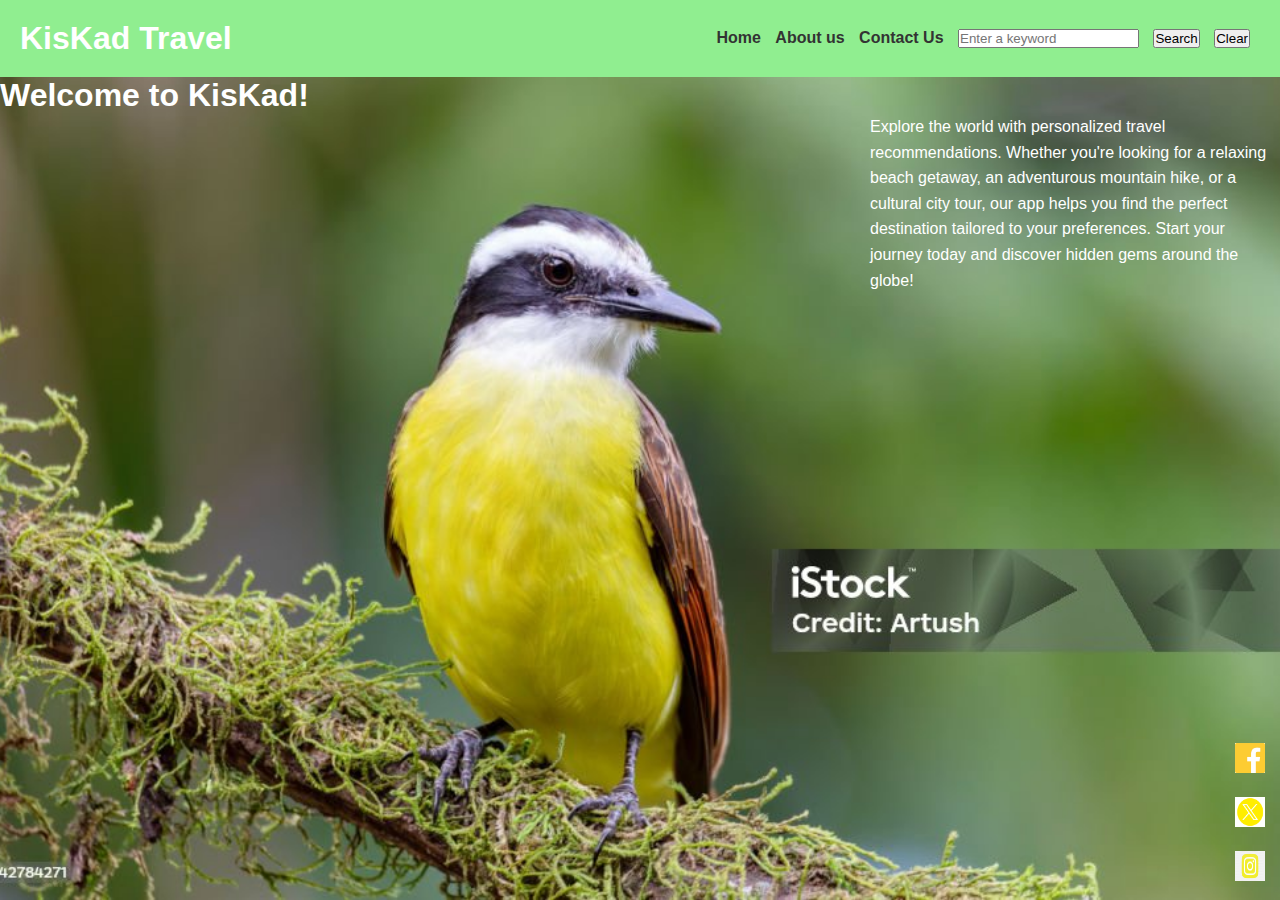
==== index.html @ a064ec08 "index" ====
<!DOCTYPE html>
<html lang="en">
<head>
    <meta charset="UTF-8">
    <title>Home - KisKad Travel</title>
    <style> 
        body {
            margin: 0;
            padding: 0;
            font-family: Arial, sans-serif;
            background-image: url('background.jpg'); /* Path to your background image */
            background-size: cover;
            background-position: center;
            background-attachment: fixed;
            color: white;
        }

        *{
            margin: 0;
            padding: 0;
            box-sizing: border-box;
        }

        nav {
            background-color: lightgreen;
            padding: 20px;
            display: flex;
            align-items: center;
            justify-content: space-between;
            
        }
        
        nav ul {
            list-style-type: none;
            /* padding: 0; */
        }
        
        nav ul li {
            display: inline;
            margin-right: 10px;
        }
        
        nav a {
            text-decoration: none;
            color: #333;
            font-weight: bold;
        }

        .social-icons {
            position: fixed;
            bottom: 10px; /* Adjust the distance from the bottom */
            right: 10px;   /* Adjust the distance from the left */
            display: flex;
            flex-direction: column; /* Stack the icons vertically */
            gap: 10px; /* Space between the icons */
        }

        #mainP {
            max-width: 400px; /* Adjust the width to your preference */
            line-height: 1.6; /* Improves readability by increasing line spacing */
            position: absolute;
            right: 10px;
        }

        a img {
            width: 30px;  /* Adjust the width of the icons */
            height: 30px; /* Adjust the height of the icons */
            margin: 5px;  /* Add some space around the icons */
            transition: transform 0.3s ease;
        }
        
    </style>
</head>
<body>
    <nav>
        <h1>KisKad Travel</h1>
        <ul class="nav-links">
            <li><a href="./index.html" id="home">Home </a></li>
            <li><a href="./about.html" id="about">About us </a></li>
            <li><a href="./contact.html" id="contact">Contact Us </a></li>
            <li><input type="text" id="conditionInput" placeholder="Enter a keyword">  </li>
            <li><button id='btnSearch'>Search</button>
            <li><button id='btnClear'>Clear</button>
            </li>
        </ul>
    </nav>
    <div class="container">
        <h1>Welcome to KisKad!</h1>
        <p id="mainP"> 
            Explore the world with personalized travel recommendations. Whether 
            you're looking for a relaxing beach getaway, an adventurous mountain 
            hike, or a cultural city tour, our app helps you find the perfect 
            destination tailored to your preferences. Start your journey today 
            and discover hidden gems around the globe!
        </p>
        
        <!-- Social Media Icons -->
        <div class="social-icons">
            <a href="https://facebook.com" target="_blank">
                <img src="facebook-icon.png" alt="Facebook">
            </a>
            <a href="https://twitter.com" target="_blank">
                <img src="twitter-icon.png" alt="Twitter">
            </a>
            <a href="https://instagram.com" target="_blank">
                <img src="instagram-icon.png" alt="Instagram">
            </a>
        </div>
    </div>
    <script src="./travel_recommendation.js"></script>
</body>
</html>
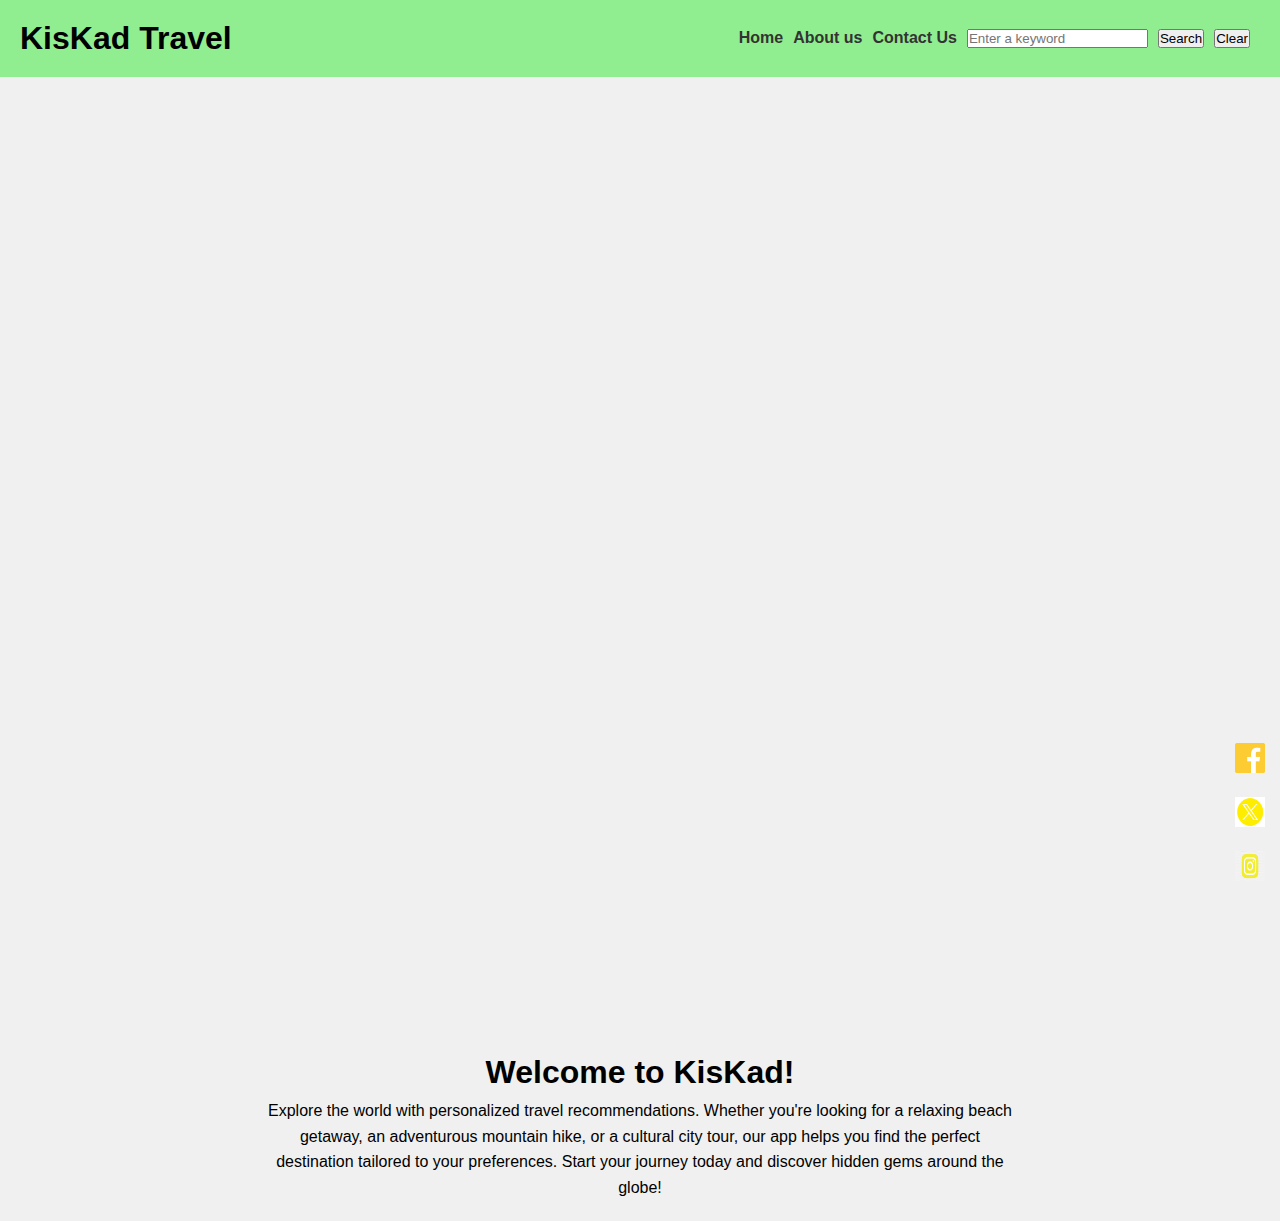
==== commit b24bfa02: "about" ====
--- a/index.html
+++ b/index.html
@@ -2,74 +2,9 @@
 <html lang="en">
 <head>
     <meta charset="UTF-8">
+    <meta name="viewport" content="width=device-width, initial-scale=1.0">
     <title>Home - KisKad Travel</title>
-    <style> 
-        body {
-            margin: 0;
-            padding: 0;
-            font-family: Arial, sans-serif;
-            background-image: url('background.jpg'); /* Path to your background image */
-            background-size: cover;
-            background-position: center;
-            background-attachment: fixed;
-            color: white;
-        }
-
-        *{
-            margin: 0;
-            padding: 0;
-            box-sizing: border-box;
-        }
-
-        nav {
-            background-color: lightgreen;
-            padding: 20px;
-            display: flex;
-            align-items: center;
-            justify-content: space-between;
-            
-        }
-        
-        nav ul {
-            list-style-type: none;
-            /* padding: 0; */
-        }
-        
-        nav ul li {
-            display: inline;
-            margin-right: 10px;
-        }
-        
-        nav a {
-            text-decoration: none;
-            color: #333;
-            font-weight: bold;
-        }
-
-        .social-icons {
-            position: fixed;
-            bottom: 10px; /* Adjust the distance from the bottom */
-            right: 10px;   /* Adjust the distance from the left */
-            display: flex;
-            flex-direction: column; /* Stack the icons vertically */
-            gap: 10px; /* Space between the icons */
-        }
-
-        #mainP {
-            max-width: 400px; /* Adjust the width to your preference */
-            line-height: 1.6; /* Improves readability by increasing line spacing */
-            position: absolute;
-            right: 10px;
-        }
-
-        a img {
-            width: 30px;  /* Adjust the width of the icons */
-            height: 30px; /* Adjust the height of the icons */
-            margin: 5px;  /* Add some space around the icons */
-            transition: transform 0.3s ease;
-        }
-        
-    </style>
+    <link rel="stylesheet" href="./KiskaTravel.css">
 </head>
 <body>
     <nav>
@@ -84,9 +19,17 @@
             </li>
         </ul>
     </nav>
-    <div class="container">
+
+    <div class="slideshow-container">
+        <div class="slideshow-image fade" style="background-image: url('forest.jpg');"></div>
+        <div class="slideshow-image fade" style="background-image: url('waterfall.jpg');"></div>
+        <div class="slideshow-image fade" style="background-image: url('mountain.jpg');"></div>
+        <div class="slideshow-image fade" style="background-image: url('bridge.jpg');"></div>
+    </div>
+
+    <div class="mainContainer">
         <h1>Welcome to KisKad!</h1>
-        <p id="mainP"> 
+        <p> 
             Explore the world with personalized travel recommendations. Whether 
             you're looking for a relaxing beach getaway, an adventurous mountain 
             hike, or a cultural city tour, our app helps you find the perfect 
@@ -94,18 +37,18 @@
             and discover hidden gems around the globe!
         </p>
         
-        <!-- Social Media Icons -->
-        <div class="social-icons">
-            <a href="https://facebook.com" target="_blank">
-                <img src="facebook-icon.png" alt="Facebook">
-            </a>
-            <a href="https://twitter.com" target="_blank">
-                <img src="twitter-icon.png" alt="Twitter">
-            </a>
-            <a href="https://instagram.com" target="_blank">
-                <img src="instagram-icon.png" alt="Instagram">
-            </a>
-        </div>
+    </div>
+
+    <div class="social-icons">
+        <a href="https://facebook.com" target="_blank">
+            <img src="facebook-icon.png" alt="Facebook">
+        </a>
+        <a href="https://twitter.com" target="_blank">
+            <img src="twitter-icon.png" alt="Twitter">
+        </a>
+        <a href="https://instagram.com" target="_blank">
+            <img src="instagram-icon.png" alt="Instagram">
+        </a>
     </div>
     <script src="./travel_recommendation.js"></script>
 </body>
--- a/KiskaTravel.css
+++ b/KiskaTravel.css
@@ -0,0 +1,182 @@
+body, html {
+  margin: 0;
+  padding: 0;
+  height: 100%;
+  font-family: Arial, sans-serif;
+  background-color: #f0f0f0;
+}
+
+*{
+    margin: 0;
+    padding: 0;
+    box-sizing: border-box;
+}
+
+nav {
+    background-color: lightgreen;
+    padding: 20px;
+    display: flex;
+    align-items: center;
+    justify-content: space-between;
+    
+}
+
+nav ul {
+    list-style-type: none;
+    display: flex;
+
+    /* padding: 0; */
+}
+
+nav ul li {
+    display: inline;
+    margin-right: 10px;
+}
+
+nav a {
+    text-decoration: none;
+    color: #333;
+    font-weight: bold;
+}
+
+.slideshow-container {
+    height: 100vh;
+    position: relative;
+    overflow: hidden;
+  }
+  
+  .slideshow-image {
+    position: absolute;
+    width: 100%;
+    height: 100%;
+    background-size: cover;
+    background-position: center;
+    opacity: 0;
+    transition: opacity 1.5s ease-in-out;
+  }
+
+  /* Animation for fading between images */
+.fade {
+    animation: fadeEffect 10s infinite;
+  }
+  
+  @keyframes fadeEffect {
+    0% { opacity: 1; }
+    25% { opacity: 0; }
+    50% { opacity: 1; }
+    75% { opacity: 0; }
+    100% { opacity: 1; }
+  }
+
+h1 {
+    right: 10px;
+}
+
+.social-icons {
+    position: fixed;
+    bottom: 10px; /* Adjust the distance from the bottom */
+    right: 10px;   /* Adjust the distance from the left */
+    display: flex;
+    flex-direction: column; /* Stack the icons vertically */
+    gap: 10px; /* Space between the icons */
+}
+
+.mainContainer {
+    max-width: 800px; /* Increase the width for better alignment */
+    line-height: 1.6; /* Improves readability by increasing line spacing */
+    margin: 50px auto; /* Center the container and add margin */
+    padding: 20px; /* Add padding for better spacing */
+}
+
+a img {
+    width: 30px;  /* Adjust the width of the icons */
+    height: 30px; /* Adjust the height of the icons */
+    margin: 5px;  /* Add some space around the icons */
+    transition: transform 0.3s ease;
+}
+
+#about-us {
+    padding: 40px;
+    max-width: 1200px;
+    margin: 0 auto;
+}
+
+#mission-vision {
+    text-align: center;
+}
+
+#mission-vision h2 {
+    font-size: 2rem;
+    margin-bottom: 20px;
+}
+
+#mission-vision ul {
+    list-style-type: none;
+    padding: 0;
+}
+
+#mission-vision ul li {
+    font-size: 1.2rem;
+    margin-bottom: 10px;
+}
+
+#team {
+    margin-top: 50px;
+}
+
+#team h2 {
+    margin-bottom: 20px;
+    text-align: center;
+}
+
+.team-container {
+    display: flex;
+    justify-content: space-around;
+    margin-top: 40px;
+}
+
+.team-member {
+    text-align: center;
+    width: 30%;
+}
+
+.team-member img {
+    width: 100px;
+    height: 100px;
+    border-radius: 50%;
+    margin-bottom: 10px;
+}
+
+h4 {
+    margin-top: 10px;
+    font-size: 1.3rem;
+}
+
+p {
+    font-size: 1rem;
+}
+
+body{
+    text-align: center;
+}
+/* Some basic styling for demonstration purposes */
+#contactForm {
+  max-width: 400px;
+  margin: 0 auto;
+}
+#contactForm input,
+#contactForm textarea {
+  width: 100%;
+  margin-bottom: 15px;
+  padding: 8px;
+}
+#contactForm button {
+  padding: 10px 20px;
+  background-color: #007bff;
+  color: white;
+  border: none;
+  cursor: pointer;
+}
+#contactForm button:hover {
+  background-color: #0056b3;
+}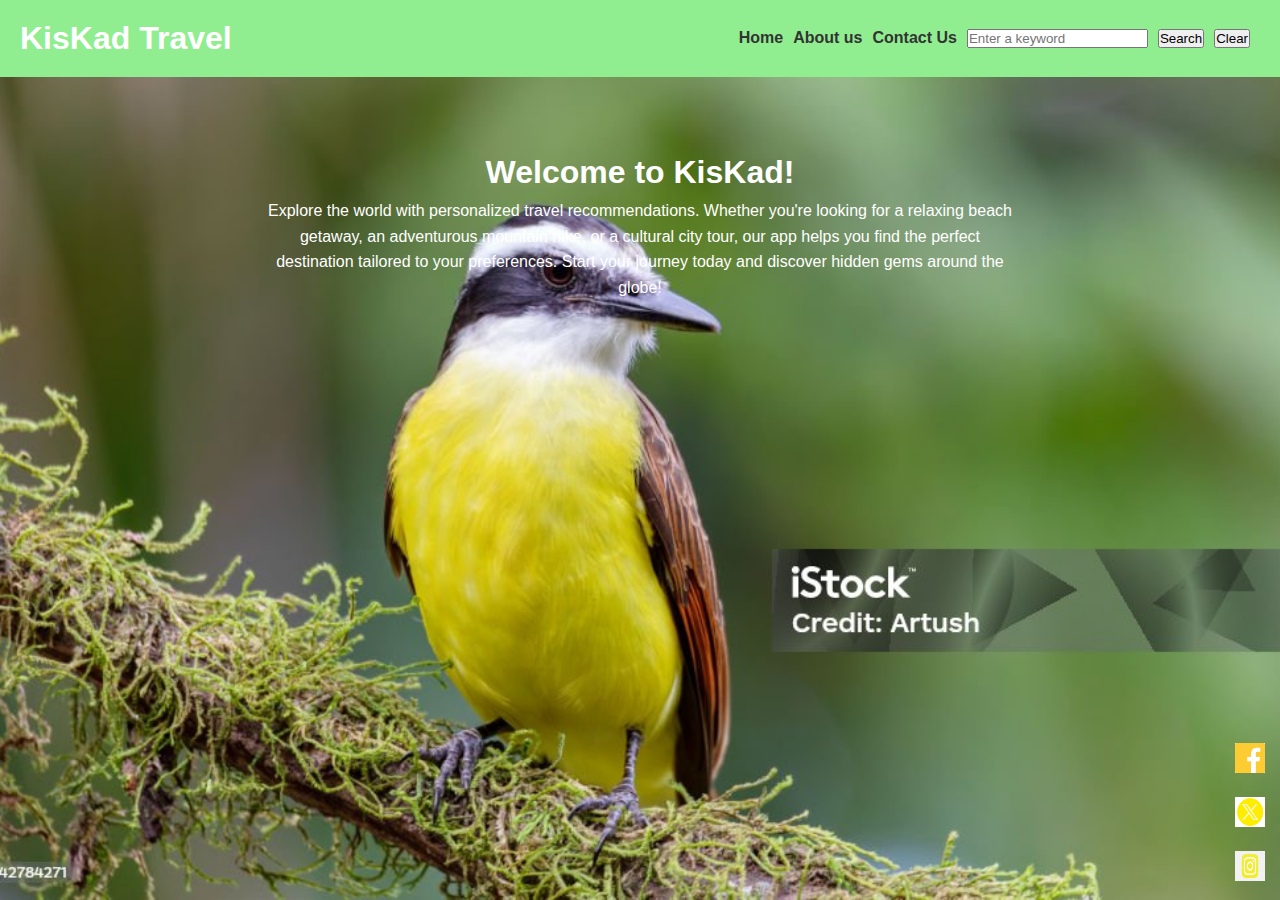
==== commit dbcb8c51: "fetching" ====
--- a/index.html
+++ b/index.html
@@ -20,12 +20,9 @@
         </ul>
     </nav>
 
-    <div class="slideshow-container">
-        <div class="slideshow-image fade" style="background-image: url('forest.jpg');"></div>
-        <div class="slideshow-image fade" style="background-image: url('waterfall.jpg');"></div>
-        <div class="slideshow-image fade" style="background-image: url('mountain.jpg');"></div>
-        <div class="slideshow-image fade" style="background-image: url('bridge.jpg');"></div>
-    </div>
+        <div class="searchCondition">
+            <div id="result"></div>
+        </div>
 
     <div class="mainContainer">
         <h1>Welcome to KisKad!</h1>
--- a/KiskaTravel.css
+++ b/KiskaTravel.css
@@ -1,9 +1,12 @@
-body, html {
-  margin: 0;
-  padding: 0;
-  height: 100%;
-  font-family: Arial, sans-serif;
-  background-color: #f0f0f0;
+body {
+    margin: 0;
+    padding: 0;
+    font-family: Arial, sans-serif;
+    background-image: url('background.jpg'); /* Path to your background image */
+    background-size: cover;
+    background-position: center;
+    background-attachment: fixed;
+    color: white;
 }
 
 *{
@@ -38,35 +41,6 @@
     color: #333;
     font-weight: bold;
 }
-
-.slideshow-container {
-    height: 100vh;
-    position: relative;
-    overflow: hidden;
-  }
-  
-  .slideshow-image {
-    position: absolute;
-    width: 100%;
-    height: 100%;
-    background-size: cover;
-    background-position: center;
-    opacity: 0;
-    transition: opacity 1.5s ease-in-out;
-  }
-
-  /* Animation for fading between images */
-.fade {
-    animation: fadeEffect 10s infinite;
-  }
-  
-  @keyframes fadeEffect {
-    0% { opacity: 1; }
-    25% { opacity: 0; }
-    50% { opacity: 1; }
-    75% { opacity: 0; }
-    100% { opacity: 1; }
-  }
 
 h1 {
     right: 10px;
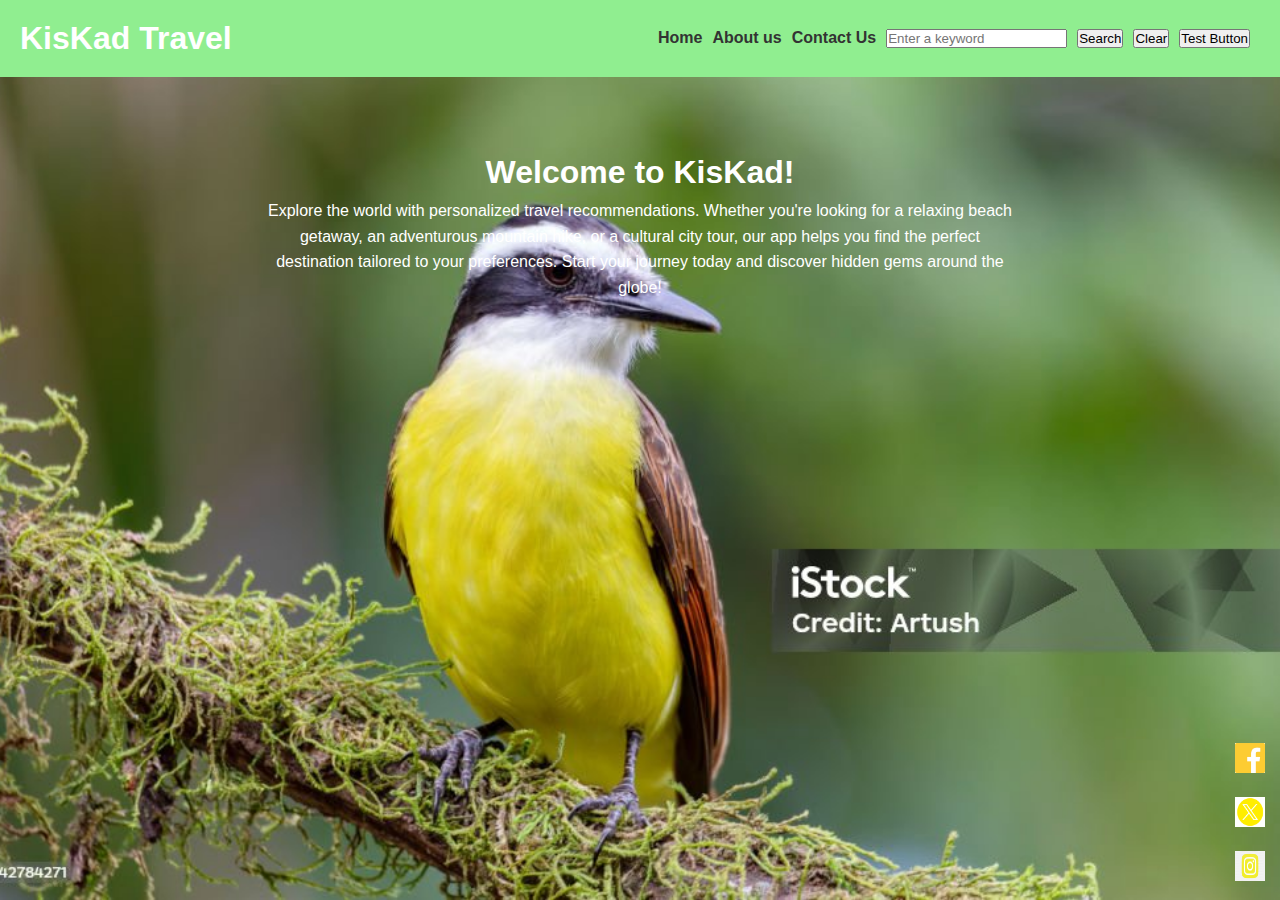
==== commit 8b5a6c72: "task9 clear button" ====
--- a/index.html
+++ b/index.html
@@ -14,8 +14,9 @@
             <li><a href="./about.html" id="about">About us </a></li>
             <li><a href="./contact.html" id="contact">Contact Us </a></li>
             <li><input type="text" id="conditionInput" placeholder="Enter a keyword">  </li>
-            <li><button id='btnSearch'>Search</button>
-            <li><button id='btnClear'>Clear</button>
+            <li><button id='btnSearch'>Search</button></li>
+            <li><button id='btnClear'>Clear</button></li>
+            <li><button id="btnTest">Test Button</button>
             </li>
         </ul>
     </nav>
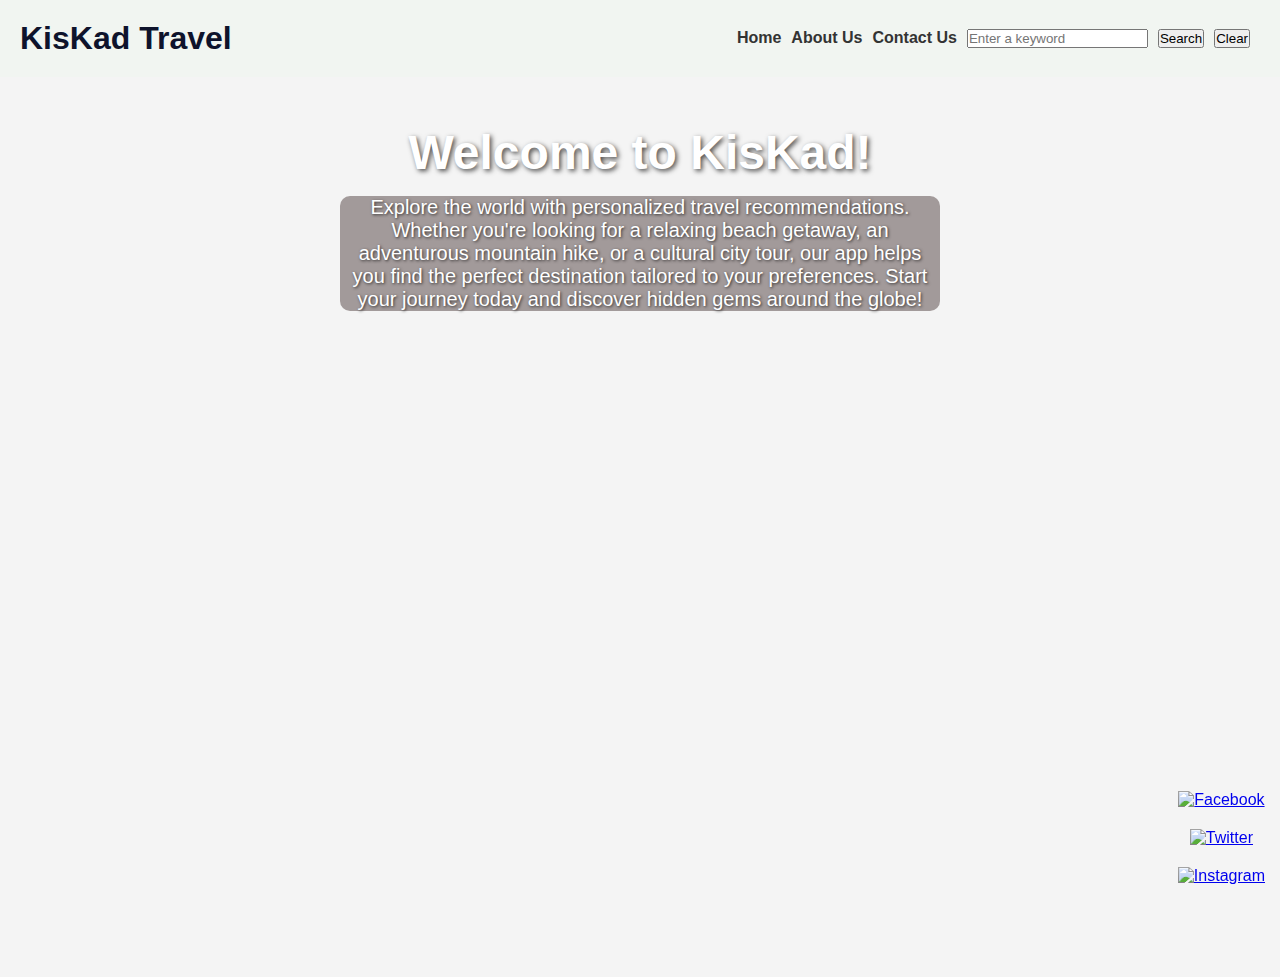
==== commit 6d22ef0c: "finishing" ====
--- a/index.html
+++ b/index.html
@@ -11,22 +11,18 @@
         <h1>KisKad Travel</h1>
         <ul class="nav-links">
             <li><a href="./index.html" id="home">Home </a></li>
-            <li><a href="./about.html" id="about">About us </a></li>
+            <li><a href="./about.html" id="about">About Us </a></li>
             <li><a href="./contact.html" id="contact">Contact Us </a></li>
             <li><input type="text" id="conditionInput" placeholder="Enter a keyword">  </li>
             <li><button id='btnSearch'>Search</button></li>
             <li><button id='btnClear'>Clear</button></li>
-            <li><button id="btnTest">Test Button</button>
             </li>
         </ul>
     </nav>
 
-        <div class="searchCondition">
-            <div id="result"></div>
-        </div>
-
-    <div class="mainContainer">
-        <h1>Welcome to KisKad!</h1>
+    <div class="searchCondition">
+        <div class="result"></div>
+                <h1>Welcome to KisKad!</h1>
         <p> 
             Explore the world with personalized travel recommendations. Whether 
             you're looking for a relaxing beach getaway, an adventurous mountain 
@@ -34,18 +30,17 @@
             destination tailored to your preferences. Start your journey today 
             and discover hidden gems around the globe!
         </p>
-        
     </div>
 
     <div class="social-icons">
         <a href="https://facebook.com" target="_blank">
-            <img src="facebook-icon.png" alt="Facebook">
+            <img src="https://upload.wikimedia.org/wikipedia/commons/6/6c/Facebook_Logo_2023.png" alt="Facebook">
         </a>
         <a href="https://twitter.com" target="_blank">
-            <img src="twitter-icon.png" alt="Twitter">
+            <img src="https://upload.wikimedia.org/wikipedia/commons/thumb/6/6f/Logo_of_Twitter.svg/640px-Logo_of_Twitter.svg.png" alt="Twitter">
         </a>
         <a href="https://instagram.com" target="_blank">
-            <img src="instagram-icon.png" alt="Instagram">
+            <img src="https://upload.wikimedia.org/wikipedia/commons/thumb/9/95/Instagram_logo_2022.svg/640px-Instagram_logo_2022.svg.png" alt="Instagram">
         </a>
     </div>
     <script src="./travel_recommendation.js"></script>
--- a/KiskaTravel.css
+++ b/KiskaTravel.css
@@ -2,11 +2,11 @@
     margin: 0;
     padding: 0;
     font-family: Arial, sans-serif;
-    background-image: url('background.jpg'); /* Path to your background image */
+    background-color: #f4f4f4; /* Path to your background image */
     background-size: cover;
     background-position: center;
     background-attachment: fixed;
-    color: white;
+    color: rgb(14, 19, 44);
 }
 
 *{
@@ -16,7 +16,7 @@
 }
 
 nav {
-    background-color: lightgreen;
+    background-color: rgb(241, 245, 241);
     padding: 20px;
     display: flex;
     align-items: center;
@@ -46,6 +46,50 @@
     right: 10px;
 }
 
+.searchCondition, 
+.about-us .mainContainer .mission-vision {
+    background-image: url('https://plus.unsplash.com/premium_photo-1676139860466-8b8f71c0a737?q=80&w=1470&auto=format&fit=crop&ixlib=rb-4.0.3&ixid=M3wxMjA3fDB8MHxwaG90by1wYWdlfHx8fGVufDB8fHx8fA%3D%3D');
+    background-size: cover;
+    background-position: center;
+    color: white;
+    min-height: 100vh;
+    padding: 3rem 2rem;
+    display: flex;
+    flex-direction: column;
+    justify-content: flex-start;
+    align-items: center;
+    text-align: center;
+}
+
+.searchCondition h1  {
+    font-size: 3rem;
+    max-width: 700px;
+    text-align: center;
+    margin-bottom: 1rem;
+    text-shadow: 2px 2px 5px rgba(0, 0, 0, 0.7);
+}
+
+.about-us h1,
+.about-us h2,
+.about-us h3 {
+    font-size: 2rem;
+    max-width: 700px;
+    text-align: center;
+    margin-bottom: 1rem;
+    text-shadow: 2px 2px 5px rgba(0, 0, 0, 0.7);
+}
+
+.searchCondition p,
+.about-us p {
+    font-size: 1.25rem;
+    max-width: 600px;
+    text-align: center;
+    margin-bottom: 1rem;
+    text-shadow: 1px 1px 3px rgba(0, 0, 0, 0.7);
+    background-color: rgba(106, 94, 94, 0.6);
+    border-radius: 10px;
+}
+
 .social-icons {
     position: fixed;
     bottom: 10px; /* Adjust the distance from the bottom */
@@ -55,11 +99,8 @@
     gap: 10px; /* Space between the icons */
 }
 
-.mainContainer {
-    max-width: 800px; /* Increase the width for better alignment */
-    line-height: 1.6; /* Improves readability by increasing line spacing */
-    margin: 50px auto; /* Center the container and add margin */
-    padding: 20px; /* Add padding for better spacing */
+.result {
+    position: absolute;
 }
 
 a img {
